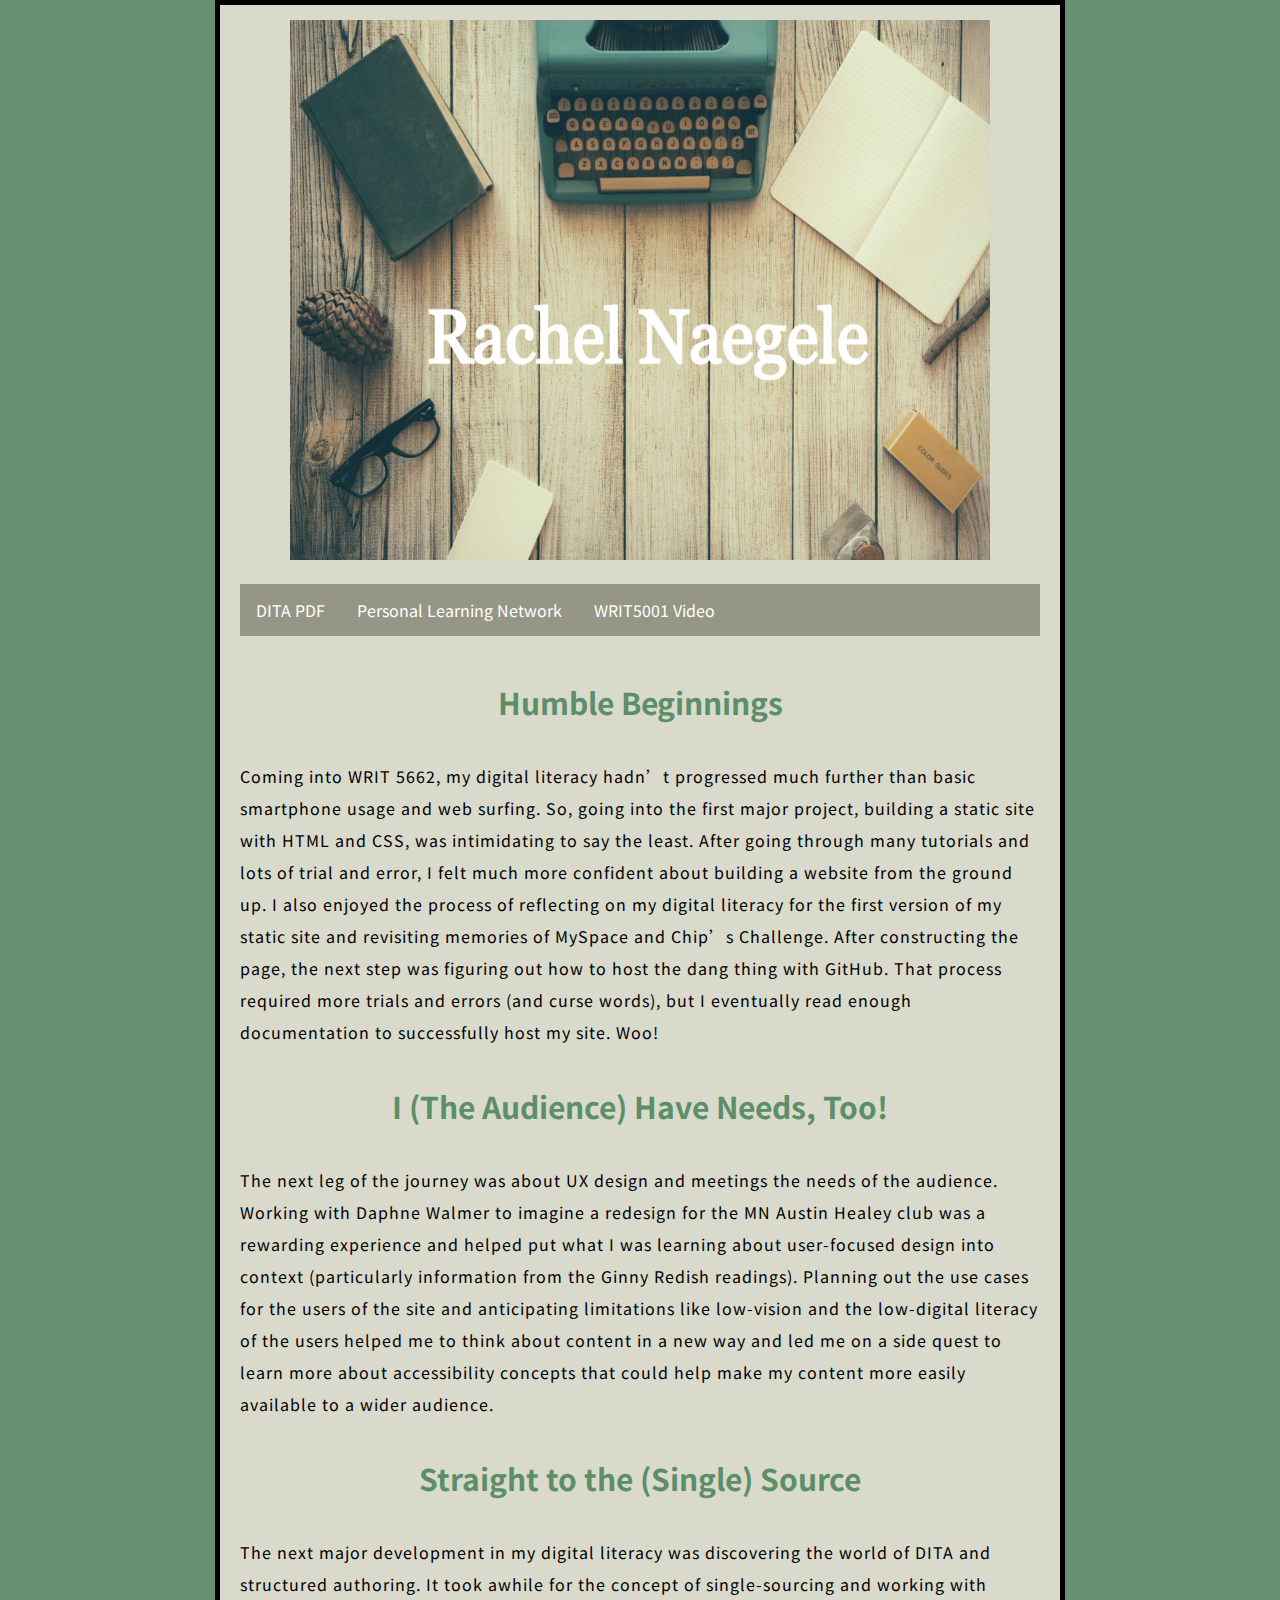
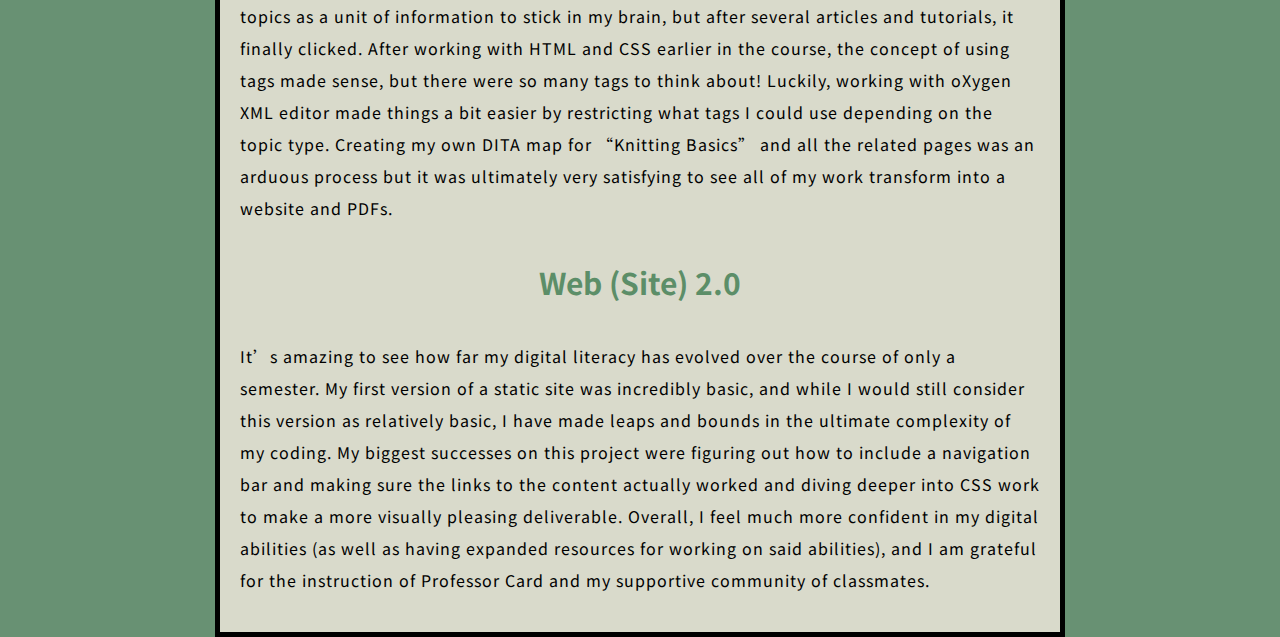
==== Static-Site-v2/index.html @ 1146e5db "how about now" ====
<!DOCTYPE html>
<html>
<html lang="en-US">
  <head>
    <meta charset="utf-8">
    <title>Rachel Naegele's Portfolio</title>
    <link href="styles/style.css" rel="stylesheet">
    <link href="https://fonts.googleapis.com/css2?family=Noto+Sans+TC&display=swap" rel="stylesheet">
  </head>
  <body>
      <img style="padding-top: 15px;" src="images/retrosupply-jLwVAUtLOAQ-unsplash.jpg" alt="Rachel Naegele">
      <br>
      <ul>
  <li><a href="nav bar/KnittingBasics.pdf">DITA PDF</a></li>
  <li><a href="images/Rachel_Naegeles_PLN.png">Personal Learning Network</a></li>
  <li><a href="nav bar/whatistechcommvideo.html">WRIT5001 Video</a></li>
</ul>
<br>
      <h1>Humble Beginnings</h1>
      <p>Coming into WRIT 5662, my digital literacy hadn’t progressed much further than basic smartphone usage and web surfing. So, going into the first major project, building a static site with HTML and CSS, was intimidating to say the least. After going through many tutorials and lots of trial and error, I felt much more confident about building a website from the ground up. I also enjoyed the process of reflecting on my digital literacy for the first version of my static site and revisiting memories of MySpace and Chip’s Challenge. After constructing the page, the next step was figuring out how to host the dang thing with GitHub. That process required more trials and errors (and curse words), but I eventually read enough documentation to successfully host my site. Woo!</p>
      <h1>I (The Audience) Have Needs, Too!</h1>
      <p>The next leg of the journey was about UX design and meetings the needs of the audience. Working with Daphne Walmer to imagine a redesign for the MN Austin Healey club was a rewarding experience and helped put what I was learning about user-focused design into context (particularly information from the Ginny Redish readings). Planning out the use cases for the users of the site and anticipating limitations like low-vision and the low-digital literacy of the users helped me to think about content in a new way and led me on a side quest to learn more about accessibility concepts that could help make my content more easily available to a wider audience. </p>
      <h1>Straight to the (Single) Source</h1>
      <p>The next major development in my digital literacy was discovering the world of DITA and structured authoring. It took awhile for the concept of single-sourcing and working with topics as a unit of information to stick in my brain, but after several articles and tutorials, it finally clicked. After working with HTML and CSS earlier in the course, the concept of using tags made sense, but there were so many tags to think about! Luckily, working with oXygen XML editor made things a bit easier by restricting what tags I could use depending on the topic type. Creating my own DITA map for “Knitting Basics” and all the related pages was an arduous process but it was ultimately very satisfying to see all of my work transform into a website and PDFs. </p>
      <h1>Web (Site) 2.0</h1>
      <p>It’s amazing to see how far my digital literacy has evolved over the course of only a semester. My first version of a static site was incredibly basic, and while I would still consider this version as relatively basic, I have made leaps and bounds in the ultimate complexity of my coding. My biggest successes on this project were figuring out how to include a navigation bar and making sure the links to the content actually worked and diving deeper into CSS work to make a more visually pleasing deliverable. Overall, I feel much more confident in my digital abilities (as well as having expanded resources for working on said abilities), and I am grateful for the instruction of Professor Card and my supportive community of classmates.</p>
  </body>
</html>
---- Static-Site-v2/styles/style.css ----
html {
  font-size: 16px;
  font-family: 'Noto Sans TC', sans-serif;
  background-color: #689173;

}
a:hover {
        color: blue;
}
p {
  font-size: 16px;
  line-height: 2;
  letter-spacing: 1px;
}
h1 {
  font-size: 30px;
  text-align: center;
  margin: 0;
  padding: 20px 0;
  color: #5C8E68;
}
body {
  width: 800px;
  margin: 0 auto;
  background-color: #D9DACB ;
  padding: 0 20px 20px 20px;
  border: 5px solid black;
}
img {
  display: block;
  margin: 0 auto;
  width: 700px;
  height: 540px;
}
p.double {border-style: double;}
p {
  border: 2px 4B2D69;
  border-radius: 5px;
}
ul {
  list-style-type: none;
  margin: 0;
  padding: 0;
  overflow: hidden;
  background-color: #959685;
}

li {
  float: left;
}

li a {
  display: block;
  color: white;
  text-align: center;
  padding: 14px 16px;
  text-decoration: none;
}
li a:hover {
  background-color: #76776B ;
}
.active {
  background-color: #76776B;
}
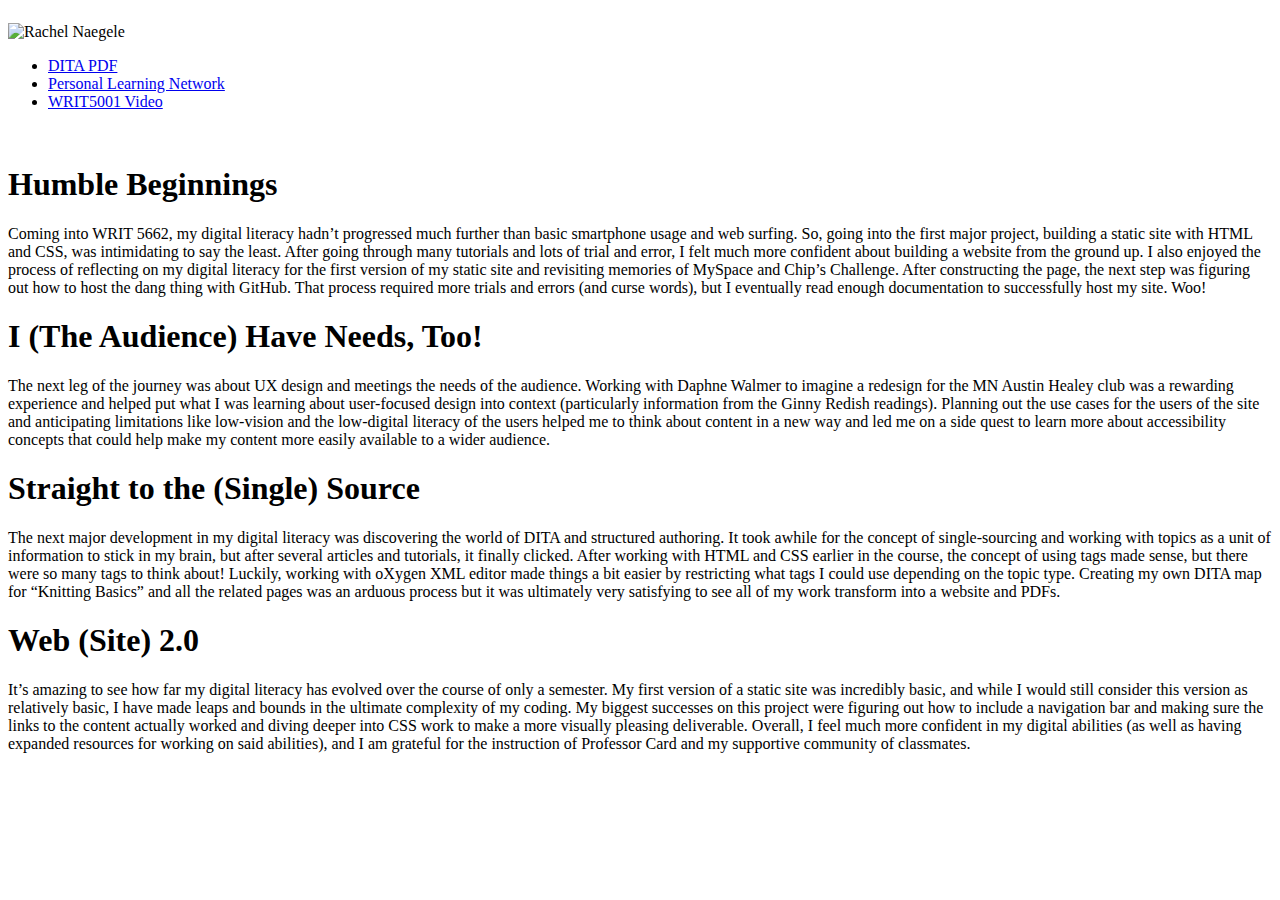
==== commit a6e58190: ",kj b" ====
--- a/Static-Site-v2/index.html
+++ b/Static-Site-v2/index.html
@@ -4,16 +4,16 @@
   <head>
     <meta charset="utf-8">
     <title>Rachel Naegele's Portfolio</title>
-    <link href="styles/style.css" rel="stylesheet">
+    <link href="rachelnaegele460.github.io/style.css" rel="stylesheet">
     <link href="https://fonts.googleapis.com/css2?family=Noto+Sans+TC&display=swap" rel="stylesheet">
   </head>
   <body>
-      <img style="padding-top: 15px;" src="images/retrosupply-jLwVAUtLOAQ-unsplash.jpg" alt="Rachel Naegele">
+      <img style="padding-top: 15px;" src="rachelnaegele460.github.io/retrosupply-jLwVAUtLOAQ-unsplash.jpg" alt="Rachel Naegele">
       <br>
       <ul>
-  <li><a href="nav bar/KnittingBasics.pdf">DITA PDF</a></li>
-  <li><a href="images/Rachel_Naegeles_PLN.png">Personal Learning Network</a></li>
-  <li><a href="nav bar/whatistechcommvideo.html">WRIT5001 Video</a></li>
+  <li><a href="rachelnaegele460.github.io/KnittingBasics.pdf">DITA PDF</a></li>
+  <li><a href="rachelnaegele460.github.io/Rachel_Naegeles_PLN.png">Personal Learning Network</a></li>
+  <li><a href="rachelnaegele460.github.io/whatistechcommvideo.html">WRIT5001 Video</a></li>
 </ul>
 <br>
       <h1>Humble Beginnings</h1>
